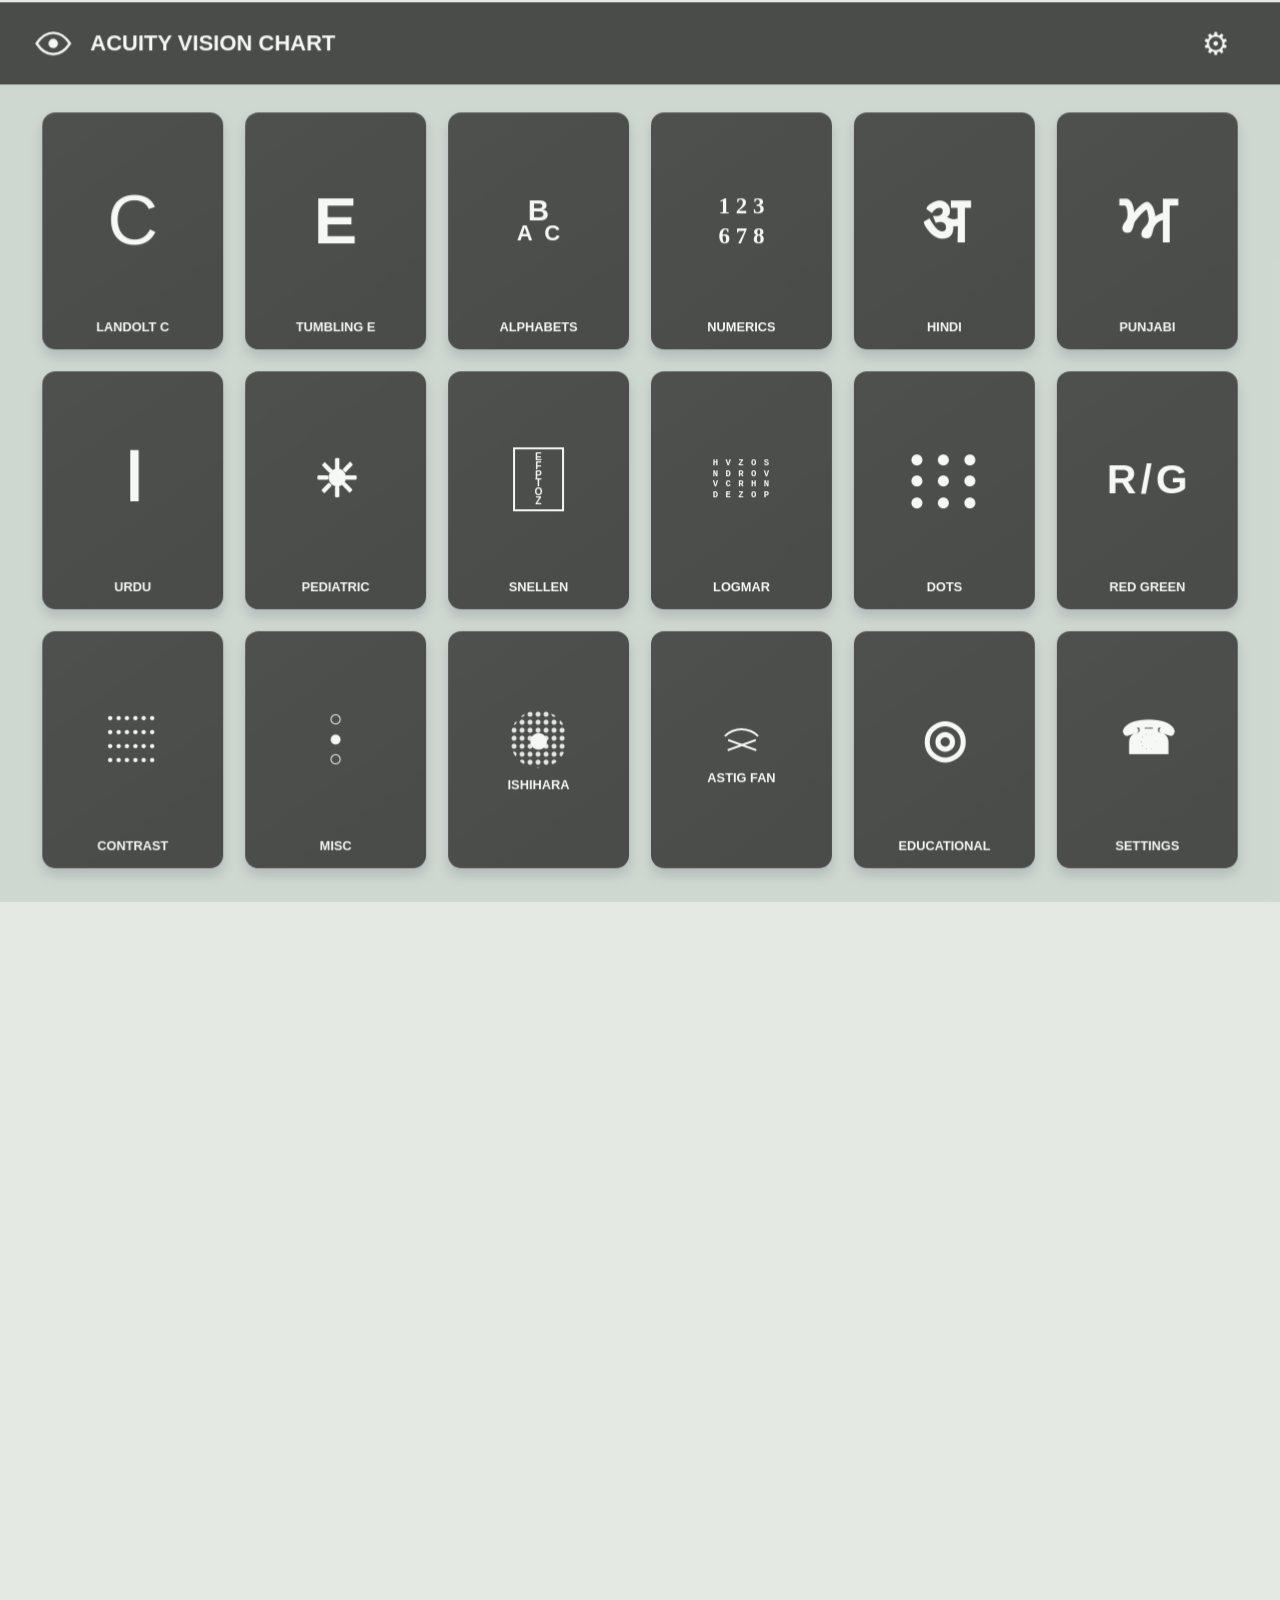
==== index.html @ 33e9be2d "code push" ====
<!doctype html>
<html lang="en">
<head>
    <meta charset="utf-8">
    <meta name="viewport" content="width=device-width, initial-scale=1">
    <meta http-equiv="refresh" content="0; url=ACUITY-VISION-CHART-New-mark3/index.html">
    <title>Acuity Vision Chart</title>
</head>
<body>
    <p><a href="ACUITY-VISION-CHART-New-mark3/index.html">Open Acuity Vision Chart</a></p>
</body>
</html>
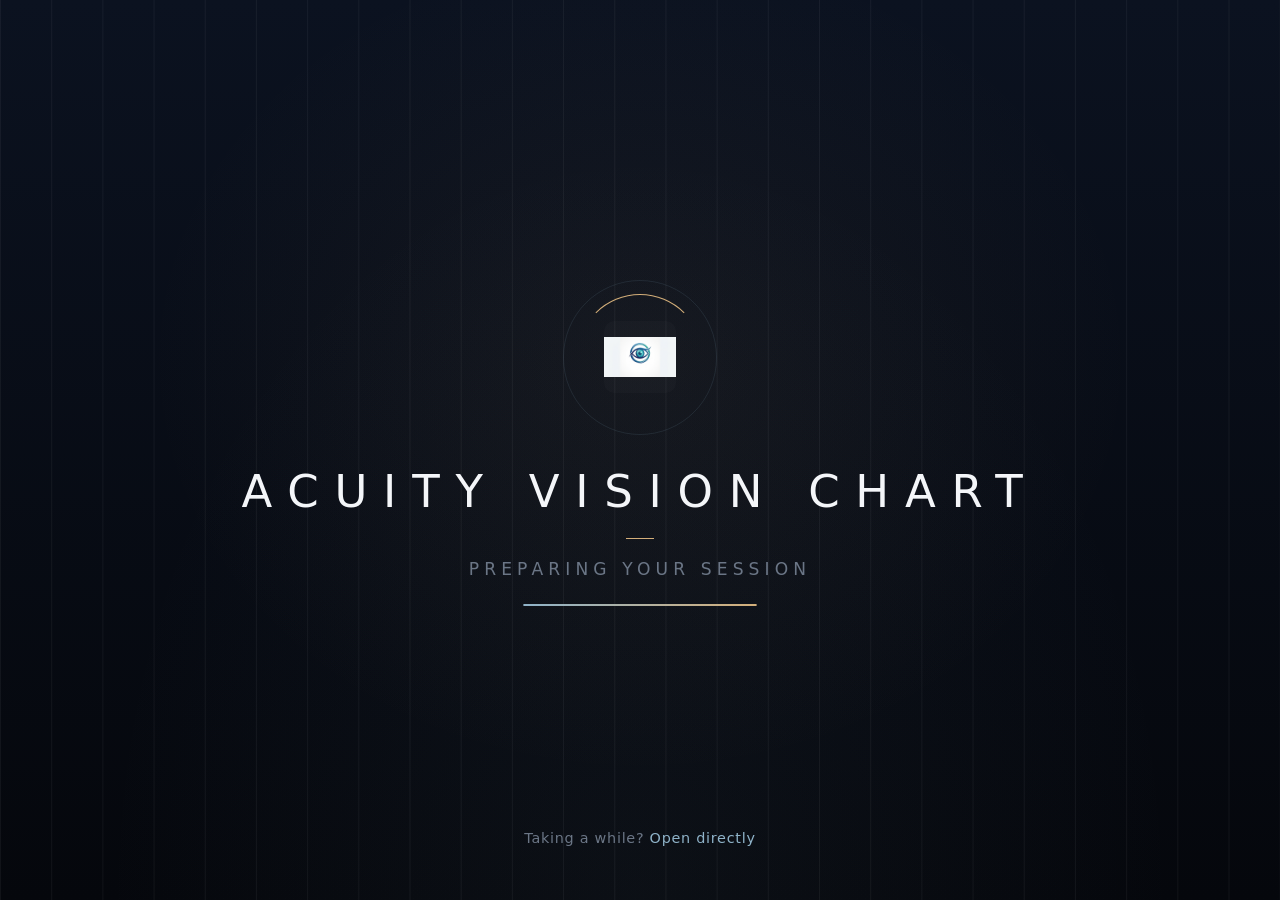
==== commit 1a8f95fb: "appp opening animation added" ====
--- a/index.html
+++ b/index.html
@@ -1,12 +1,265 @@
 <!doctype html>
 <html lang="en">
 <head>
-    <meta charset="utf-8">
-    <meta name="viewport" content="width=device-width, initial-scale=1">
-    <meta http-equiv="refresh" content="0; url=ACUITY-VISION-CHART-New-mark3/index.html">
-    <title>Acuity Vision Chart</title>
+<meta charset="utf-8">
+<meta name="viewport" content="width=device-width, initial-scale=1">
+<title>Acuity Vision Chart</title>
+<style>
+  :root{
+    --bg-1: #05070c;
+    --bg-2: #0b1220;
+    --accent: #d4af7a;      /* warm platinum-gold, reads as "clinical premium" */
+    --accent-2: #8fb3c9;    /* cool clinical blue-grey */
+    --text: #f4f6f9;
+    --text-dim: #6b7686;
+    --safe: 6vh;            /* TV overscan safe area */
+  }
+
+  *{ margin:0; padding:0; box-sizing:border-box; }
+
+  html, body{
+    height:100%;
+    width:100%;
+    background: var(--bg-1);
+    overflow:hidden;
+  }
+
+  body{
+    display:flex;
+    align-items:center;
+    justify-content:center;
+    font-family: 'Segoe UI', Roboto, system-ui, -apple-system, sans-serif;
+    position:relative;
+    padding: var(--safe) 8vw;
+  }
+
+  /* Static, subtle vignette background — no heavy motion blur (TV GPUs are weak) */
+  .bg{
+    position:fixed;
+    inset:0;
+    background:
+      radial-gradient(ellipse at 50% 40%, rgba(212,175,122,0.06), transparent 55%),
+      radial-gradient(ellipse at 50% 100%, rgba(143,179,201,0.05), transparent 60%),
+      linear-gradient(180deg, var(--bg-2) 0%, var(--bg-1) 100%);
+    z-index:0;
+  }
+
+  /* Fine vertical line texture, evokes an optometrist's precision chart */
+  .grid{
+    position:fixed;
+    inset:0;
+    z-index:0;
+    opacity:0.05;
+    background-image:
+      linear-gradient(90deg, var(--text) 1px, transparent 1px);
+    background-size: 4vw 100%;
+  }
+
+  .loader{
+    position:relative;
+    z-index:1;
+    display:flex;
+    flex-direction:column;
+    align-items:center;
+    gap:5vh;
+    opacity:0;
+    animation: rise 1.2s cubic-bezier(.22,1,.36,1) forwards 0.2s;
+  }
+
+  @keyframes rise{
+    0%   { opacity:0; transform: translateY(2vh); }
+    100% { opacity:1; transform: translateY(0); }
+  }
+
+  /* Icon: calm, single slow-rotating ring, no glow blur (cheap on TV GPU) */
+  .icon-wrap{
+    position:relative;
+    width:14vh;
+    height:14vh;
+    display:flex;
+    align-items:center;
+    justify-content:center;
+  }
+
+  .icon-ring{
+    position:absolute;
+    inset:0;
+    border-radius:50%;
+    border: 1px solid rgba(212,175,122,0.25);
+  }
+
+  .icon-ring.spin{
+    border-top-color: var(--accent);
+    border-right-color: transparent;
+    border-bottom-color: transparent;
+    border-left-color: transparent;
+    animation: spin 2.4s linear infinite;
+  }
+
+  .icon-ring.outer{
+    inset:-1.6vh;
+    border-color: rgba(143,179,201,0.12);
+  }
+
+  @keyframes spin{
+    to{ transform: rotate(360deg); }
+  }
+
+  #icon{
+    width:8vh;
+    height:8vh;
+    object-fit:contain;
+    border-radius:14%;
+    position:relative;
+    z-index:2;
+    background: rgba(255,255,255,0.02);
+  }
+
+  .brand{
+    display:flex;
+    flex-direction:column;
+    align-items:center;
+    gap:2.2vh;
+  }
+
+  .brand-text{
+    font-size:5vh;
+    font-weight:300;
+    letter-spacing:0.35em;
+    color:var(--text);
+    text-transform:uppercase;
+    text-align:center;
+    opacity:0;
+    animation: textIn 1s ease forwards 0.6s;
+  }
+
+  @keyframes textIn{
+    0%   { opacity:0; letter-spacing:0.55em; }
+    100% { opacity:1; letter-spacing:0.35em; }
+  }
+
+  .divider{
+    width:3.2vh;
+    height:1px;
+    background: var(--accent);
+    opacity:0;
+    animation: fadeIn 0.8s ease forwards 1.3s;
+  }
+
+  .subtext{
+    font-size:1.9vh;
+    letter-spacing:0.3em;
+    text-transform:uppercase;
+    color: var(--text-dim);
+    opacity:0;
+    animation: fadeIn 0.8s ease forwards 1.5s;
+  }
+
+  @keyframes fadeIn{
+    to{ opacity:1; }
+  }
+
+  .progress{
+    width:26vh;
+    height:2px;
+    border-radius:2px;
+    background: rgba(255,255,255,0.08);
+    overflow:hidden;
+    margin-top:0.6vh;
+  }
+
+  .progress-bar{
+    height:100%;
+    width:0%;
+    border-radius:2px;
+    background: linear-gradient(90deg, var(--accent-2), var(--accent));
+    animation: load 1.8s ease forwards 0.9s;
+  }
+
+  @keyframes load{
+    to{ width:100%; }
+  }
+
+  /* Exit transition — simple, elegant fade, no blur filter (expensive on TV) */
+  .exit-veil{
+    position:fixed;
+    inset:0;
+    background: var(--bg-1);
+    z-index:10;
+    opacity:0;
+    pointer-events:none;
+  }
+
+  body.leaving .exit-veil{
+    animation: veilIn 0.8s ease forwards;
+  }
+
+  body.leaving .loader{
+    animation: sink 0.7s ease forwards;
+  }
+
+  @keyframes sink{
+    to{ opacity:0; transform: translateY(-1.5vh); }
+  }
+
+  @keyframes veilIn{
+    to{ opacity:1; }
+  }
+
+  .fallback{
+    position:fixed;
+    bottom: var(--safe);
+    left:0; right:0;
+    z-index:1;
+    text-align:center;
+    font-size:1.6vh;
+    letter-spacing:0.05em;
+    color: var(--text-dim);
+    opacity:0;
+    animation: fadeIn 0.8s ease forwards 2.6s;
+  }
+  .fallback a{
+    color: var(--accent-2);
+    text-decoration:none;
+  }
+</style>
 </head>
 <body>
-    <p><a href="ACUITY-VISION-CHART-New-mark3/index.html">Open Acuity Vision Chart</a></p>
+
+  <div class="bg"></div>
+  <div class="grid"></div>
+  <div class="exit-veil"></div>
+
+  <div class="loader">
+    <div class="icon-wrap">
+      <div class="icon-ring outer"></div>
+      <div class="icon-ring spin"></div>
+      <img id="icon" src="icon.png" alt="Acuity Vision Chart icon"
+           onerror="this.style.display='none'">
+    </div>
+
+    <div class="brand">
+      <div class="brand-text">Acuity&nbsp;Vision&nbsp;Chart</div>
+      <div class="divider"></div>
+      <div class="subtext">Preparing your session</div>
+      <div class="progress"><div class="progress-bar"></div></div>
+    </div>
+  </div>
+
+  <div class="fallback">
+    Taking a while? <a href="ACUITY-VISION-CHART-New-mark3/index.html">Open directly</a>
+  </div>
+
+<script>
+  const DEST = "ACUITY-VISION-CHART-New-mark3/index.html";
+
+  function goToDestination(){
+    document.body.classList.add('leaving');
+    setTimeout(() => { window.location.href = DEST; }, 800);
+  }
+
+  setTimeout(goToDestination, 2800);
+</script>
+
 </body>
 </html>
